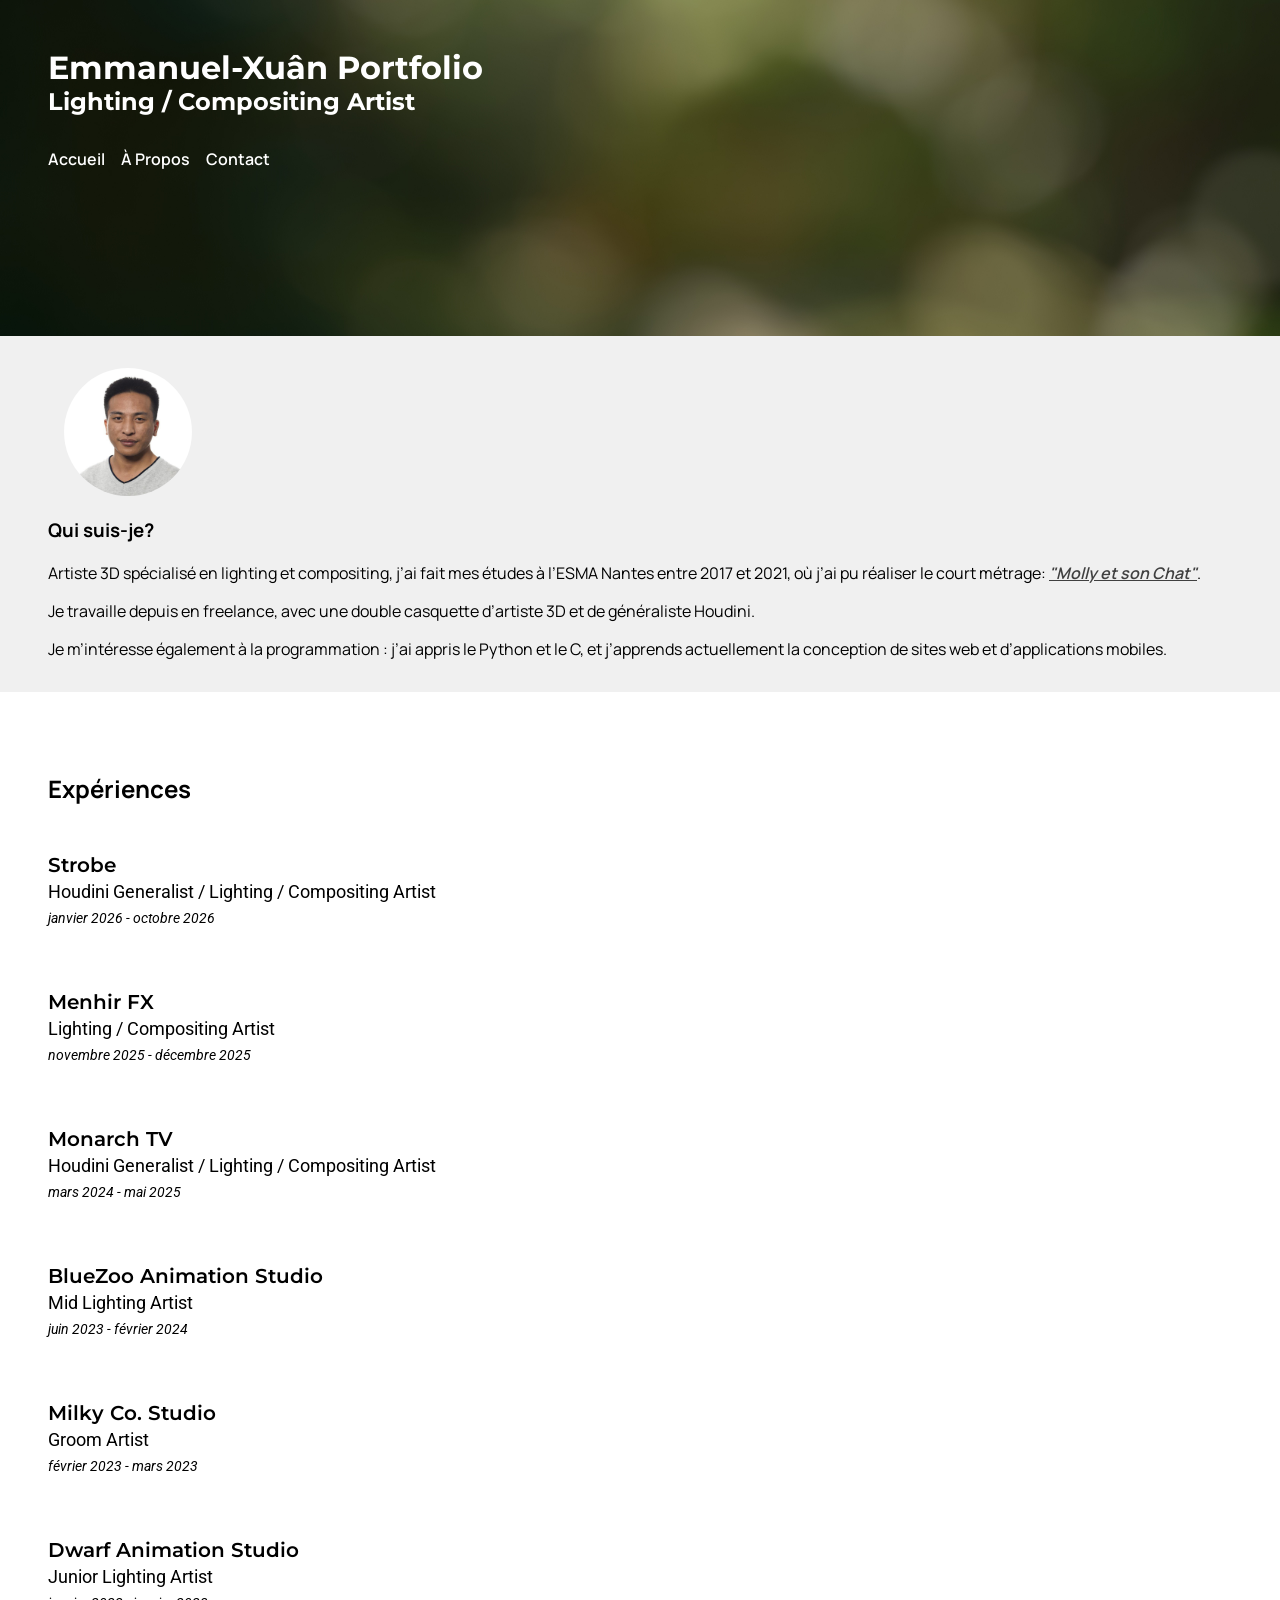
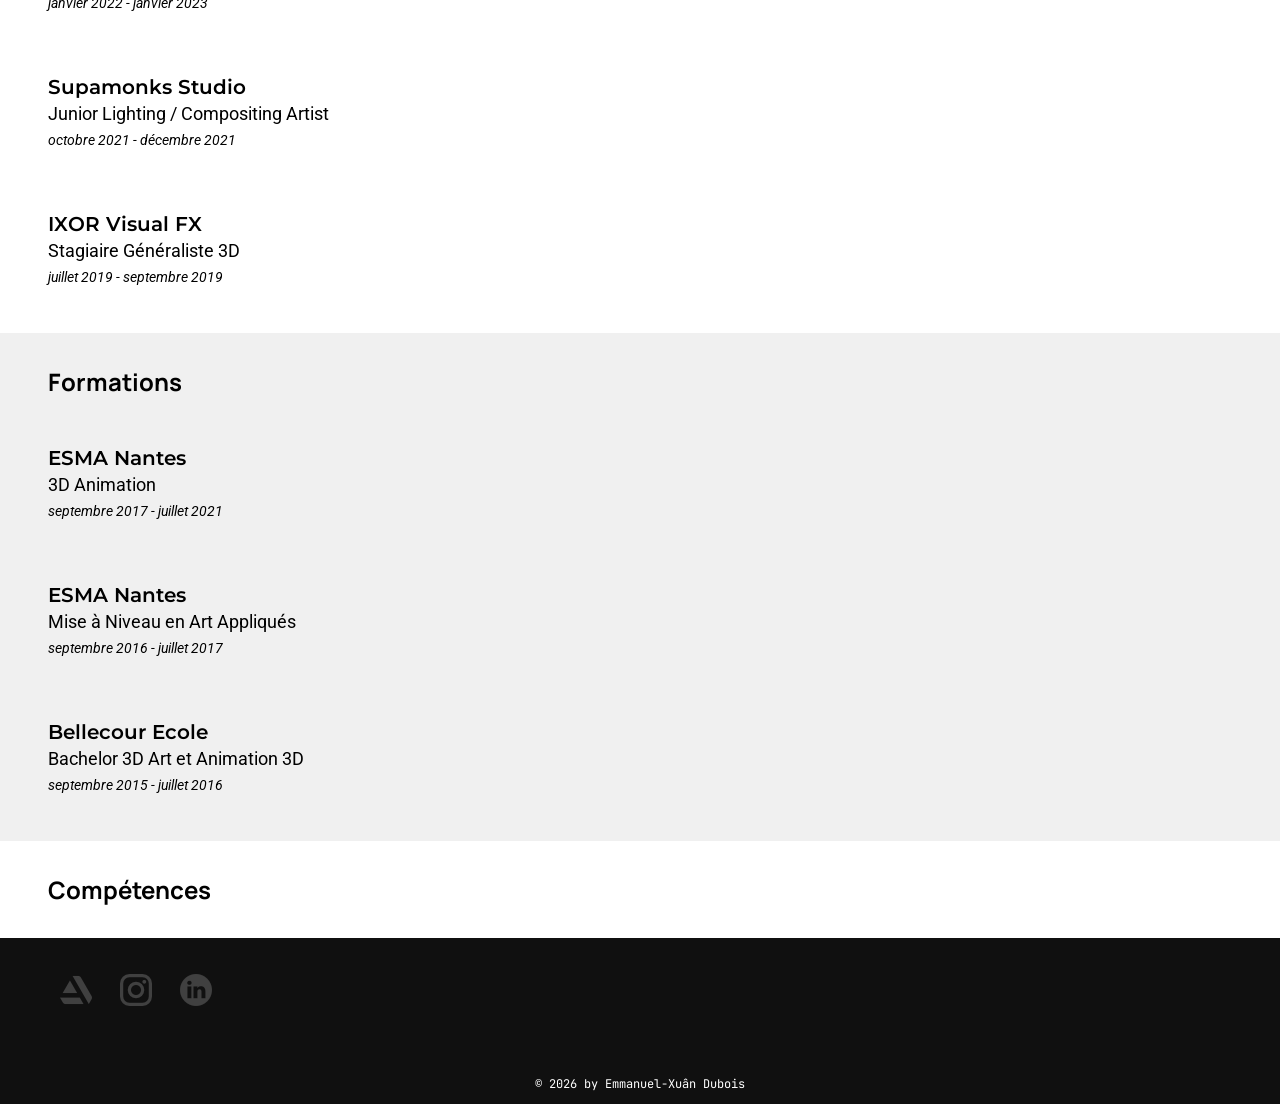
==== about.html @ 82eb5f14 "Initial commit" ====
<!DOCTYPE html>
<html lang="fr">
<head>
    <meta charset="UTF-8">
    <meta name="viewport" content="width=device-width, initial-scale=1.0">
    <title>Portfolio Emmanuel-Xuân Dubois</title>

    <link rel="preconnect" href="https://fonts.googleapis.com">
    <link rel="preconnect" href="https://fonts.gstatic.com" crossorigin>
    <link href="https://fonts.googleapis.com/css2?family=JetBrains+Mono:ital,wght@0,100..800;1,100..800&family=Manrope:wght@200..800&family=Montserrat:ital,wght@0,100..900;1,100..900&family=Open+Sans:ital,wght@0,300..800;1,300..800&family=Roboto:ital,wght@0,100..900;1,100..900&display=swap" rel="stylesheet">

    <link href="assets/styles/main.css" rel="stylesheet">
    <link href="assets/styles/header.css" rel="stylesheet">
    <link href="assets/styles/footer.css" rel="stylesheet">

    <link href="assets/styles/about.css" rel="stylesheet">

    <script type="module" src="assets/scripts/main.js"></script>
    <script type="module" src="assets/scripts/about.js"></script>
</head>
<body>
    <header id="HEADER"></header>

    <main>
        
        <section class="block" id="section-profil">
            <div class="block-profil">
                <img class="fit-picture" src="assets/images/profil.jpeg" alt="portrait profil" title="portrait">
                <h3>Qui suis-je?</h3>
                <p>Artiste 3D spécialisé en lighting et compositing, j’ai fait mes études à l’ESMA Nantes entre 2017 et 2021, où j’ai pu réaliser le court métrage:  <a href="https://www.youtube.com/watch?v=8uj0Vy8oMkw">"Molly et son Chat"</a>.</p>
                <p>Je travaille depuis en freelance, avec une double casquette d’artiste 3D et de généraliste Houdini.</p>
                <p>Je m’intéresse également à la programmation : j’ai appris le Python et le C, et j’apprends actuellement la conception de sites web et d’applications mobiles.</p>
            </div>
        </section>


        <section id="CV">

            <div class="cv-block" id="block-xp">
                <h1 class="cv-title">Expériences</h1>
                <div id="cv-xp-content"></div>
            </div>

            <div class="cv-block" id="block-edu">
                <h1 class="cv-title">Formations</h1>
                <div id="cv-edu-content"></div>
            </div>

            <div class="cv-block" id="block-skill">
                <h1 class="cv-title">Compétences</h1>
                <div id="cv-skill-content"></div>
            </div>

        </section>

    </main>

    <footer id="FOOTER"></footer>
</body>
</html>
---- assets/styles/main.css ----
*
{
    margin: 0;
}

html
{
    height: 100%;
}

body
{
    font-family: "Roboto";
    padding: 0;
    min-height: 100svh;

    display: flex;
    flex-direction: column;
    /* flex-wrap: wrap; */
}

#ERROR
{
    text-align: center;
    margin: 25cqw auto auto auto;
    font-size: 5em;
}

h3
{
    padding-bottom: 1em;
}



main p
{
    text-align: justify;
    padding-bottom: 1.5em;
}

.block-profil
{
    background-color: rgb(240 240 240);
    padding: 1em 3em 1em 3em;

    /* width: 100%; */
    font-family: "Manrope";
    text-align: left;
}

.block-profil h3
{
    padding-bottom: 1em;
}

.block-profil p
{
    padding-bottom: 1em;
}

.fit-picture
{
  width: 8em;
  border-radius: 10em;
  margin: 1em;
}

.block-profil a
{
    color: rgb(64 64 64);
    font-weight: 600;
    font-style: italic;
}


a:hover
{
    color: rgb(127, 185, 100);
}
---- assets/styles/header.css ----
.banniere
{
    padding: 3em;
    background-image: url("../../assets/images/banniere02.jpg");
    background-size: cover;
    background-position: center;
    block-size: 15em;
    /* margin-bottom: 1em; */
}

header
{
    font-family: "Montserrat";
    color: white;
}

.block-menu
{
    margin-top: 2em;
}

.menu
{
    font-family: "Manrope";
    font-weight: 600;
    margin: 1em 1em 1em 0em;
    color: white;
    text-decoration: none;
}
---- assets/styles/footer.css ----
footer
{
    background-color: rgb(16 16 16);
    color: white;
    font-family: "Jetbrains Mono";
    font-size: .75em;
    padding: 3em 0em 1em 0em;
    margin-top: auto;
}

.block-footer
{
    padding: 0em 2em 2em 5em;
    display: flex;
    flex-direction: row;
    flex-wrap: wrap;
}


.container-picto
{
    width: 5em;
    height: 5em;
    position: relative;
}

.pic-active
{
    display: flex;
    position: absolute;
    top: 0;
    left: 0;
    right: 0;
    bottom: 0;
    align-items: end;
    justify-content: left;
    display: none;
}
.pic-inactive
{
    display: flex;
    position: absolute;
    top: 0;
    left: 0;
    right: 0;
    bottom: 0;
    align-items: end;
    justify-content: left;
    display: flex;
}


.container-picto:hover .pic-active
{
    display: flex;
}
.container-picto:hover .pic-inactive
{
    display: none;
}

#copyright
{
    text-align: center;
    padding-top: 1.5em;
}
---- assets/styles/about.css ----
#CV
{
    margin-top: 3rem;
}

.cv-block
{
    padding: 1rem 3rem 1rem 3rem;
}

#block-edu
{
    background-color: rgb(240 240 240);
}


.cv-item
{
    padding: 2rem 0rem 2rem 0rem;
}


#CV h1
{
    margin: 1rem 0 1rem 0;
    font-family: "Manrope";
}

.separator
{
    background: linear-gradient(90deg, rgb(250 250 250) 10%, rgba(230, 230, 230, 1) 50%, rgb(250 250 250) 90%);
    height: 2px;
    margin: auto;
}


.cv-studio
{
    font-family: "Montserrat";
    font-size: 1.25rem;
    font-weight: 600;
    margin-bottom: .25rem;
}
.cv-role
{
    font-size: 1.15rem;
    font-weight: 400;
    margin-bottom: .5rem;
}
.cv-date
{
    font-size: .85rem;
    font-style: italic;
    font-weight: 400;
}
.cv-description
{
    font-size: .85rem;
    font-weight: 400;
    margin-top: 2rem;
}
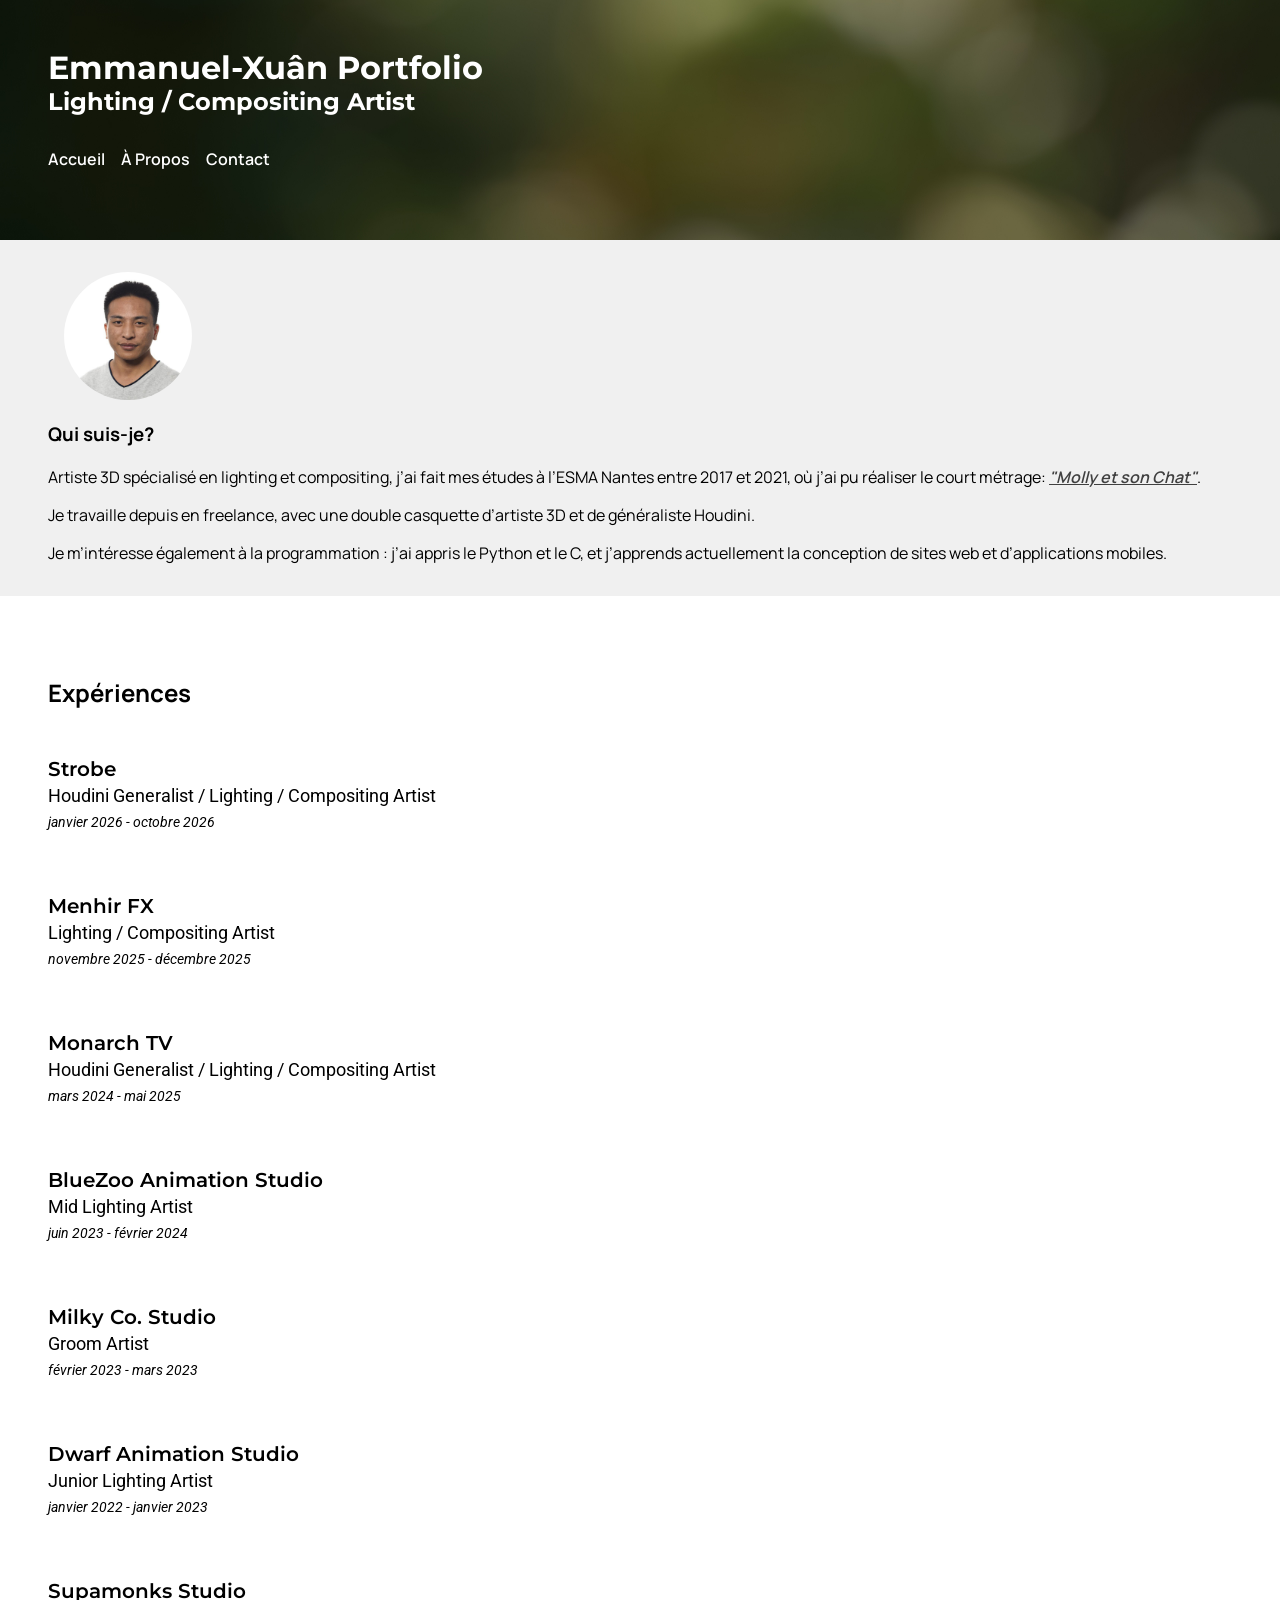
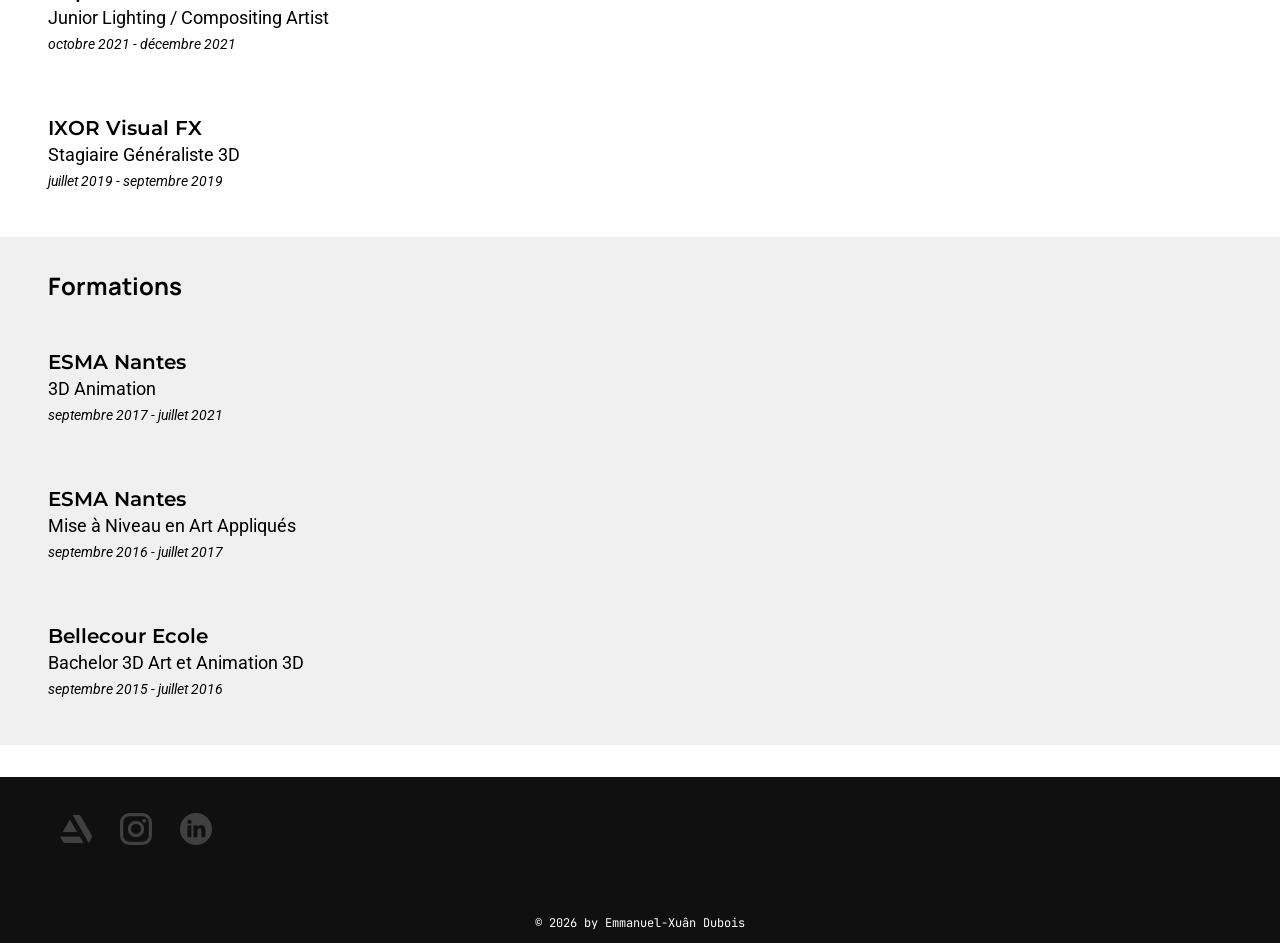
==== commit 65babf2a: "Add Responsive Design" ====
--- a/about.html
+++ b/about.html
@@ -47,7 +47,7 @@
             </div>
 
             <div class="cv-block" id="block-skill">
-                <h1 class="cv-title">Compétences</h1>
+                <!-- <h1 class="cv-title">Compétences</h1> -->
                 <div id="cv-skill-content"></div>
             </div>
 
--- a/assets/styles/main.css
+++ b/assets/styles/main.css
@@ -77,4 +77,67 @@
 a:hover
 {
     color: rgb(127, 185, 100);
+}
+
+
+
+
+/* ========================================
+   RESPONSIVE - MAIN
+======================================== */
+
+/* Base commune */
+* {
+    box-sizing: border-box;
+}
+
+img,
+video,
+iframe {
+    max-width: 100%;
+}
+
+@media screen and (max-width: 900px) {
+
+    .block-profil {
+        padding: 2rem;
+    }
+
+}
+
+@media screen and (max-width: 600px) {
+
+    body {
+        overflow-x: hidden;
+    }
+
+    main {
+        width: 100%;
+    }
+
+    main p {
+        text-align: left;
+        line-height: 1.6;
+    }
+
+    .block-profil {
+        padding: 1.5rem;
+        text-align: left;
+    }
+
+    .fit-picture {
+        display: block;
+        width: 7rem;
+        margin: 0 auto 1.5rem auto;
+    }
+
+    .block-profil h3 {
+        font-size: 1.2rem;
+    }
+
+    #ERROR {
+        margin: 25vh auto 0 auto;
+        font-size: 2.5rem;
+    }
+
 }
--- a/assets/styles/header.css
+++ b/assets/styles/header.css
@@ -26,4 +26,53 @@
     margin: 1em 1em 1em 0em;
     color: white;
     text-decoration: none;
+}
+
+/* ========================================
+   RESPONSIVE - HEADER
+======================================== */
+
+@media screen and (max-width: 900px) {
+
+    .banniere {
+        padding: 2rem;
+        block-size: auto;
+        min-height: 13rem;
+    }
+
+}
+
+@media screen and (max-width: 600px) {
+
+    .banniere {
+        padding: 2rem 1rem;
+        min-height: 12rem;
+        background-position: center;
+        /* text-align: center; */
+    }
+
+    .banniere h1 {
+        font-size: clamp(1.5rem, 7vw, 2rem);
+        line-height: 1.2;
+    }
+
+    .banniere h2 {
+        font-size: clamp(0.85rem, 3.5vw, 1.1rem);
+        margin-top: 0.5rem;
+    }
+
+    .block-menu {
+        margin-top: 1.5rem;
+        display: flex;
+        /* justify-content: center; */
+        flex-wrap: wrap;
+        gap: 0.75rem 1rem;
+    }
+
+    .menu {
+        margin: 0;
+        font-size: 0.85rem;
+        white-space: nowrap;
+    }
+
 }
--- a/assets/styles/footer.css
+++ b/assets/styles/footer.css
@@ -63,4 +63,45 @@
 {
     text-align: center;
     padding-top: 1.5em;
+}
+
+
+/* ========================================
+   RESPONSIVE - FOOTER
+======================================== */
+
+@media screen and (max-width: 900px) {
+
+    .block-footer {
+        padding: 0 2rem 2rem 2rem;
+        justify-content: center;
+        gap: 1.5rem;
+    }
+
+}
+
+@media screen and (max-width: 600px) {
+
+    footer {
+        padding: 2rem 1rem 1rem 1rem;
+        font-size: 0.7rem;
+    }
+
+    .block-footer {
+        padding: 0 0 1.5rem 0;
+        justify-content: center;
+        align-items: center;
+        gap: 1.25rem;
+    }
+
+    .container-picto {
+        width: 3.5rem;
+        height: 3.5rem;
+    }
+
+    #copyright {
+        padding: 1rem 0;
+        font-size: 0.7rem;
+    }
+
 }
--- a/assets/styles/about.css
+++ b/assets/styles/about.css
@@ -58,4 +58,24 @@
     font-size: .85rem;
     font-weight: 400;
     margin-top: 2rem;
+}
+
+#section-contact
+{
+    background-color: rgb(240 240 240);
+    margin: 5vh;
+    padding: 2rem;
+}
+
+#section-contact a
+{
+    color: rgb(16 16 16);
+    text-decoration: none;
+    overflow-wrap: anywhere;
+}
+
+.sep
+{
+    height: 2rem;
+    margin: auto;
 }
